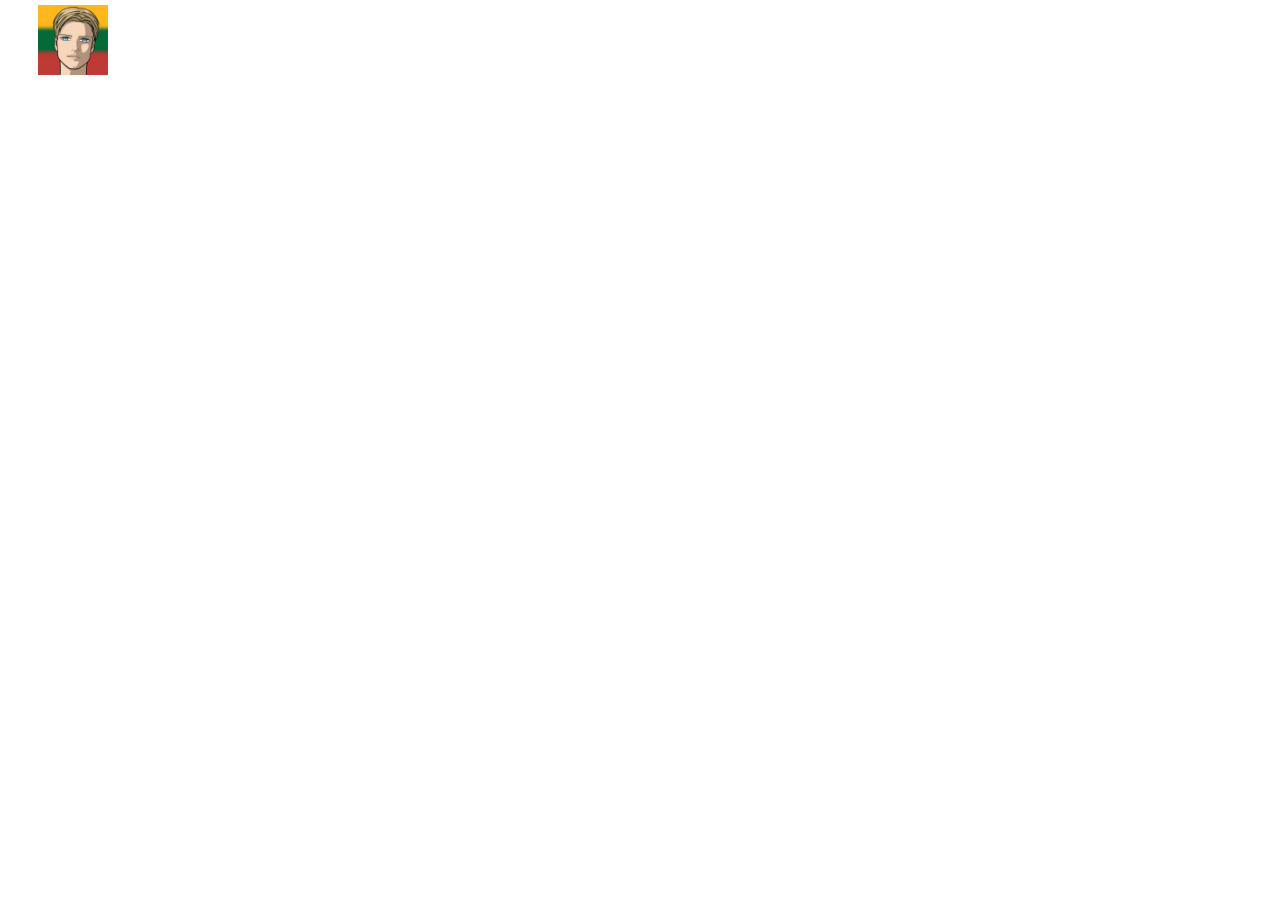
==== index.html @ 69fc0787 "Add files via upload" ====
<!DOCTYPE html>
<html lang="en">
    <head>
        <meta charset="UTF-8">
        <meta http-equiv="X-UA-Compatible" content="IE=edge">
        <meta name="viewport" content="width=device-width, initial-scale=1.0">
        <title>Video</title>
        <link rel="preconnect" href="https://fonts.googleapis.com">
        <link rel="preconnect" href="https://fonts.gstatic.com" crossorigin>
        <link href="https://fonts.googleapis.com/css2?family=Spartan:wght@100;500&display=swap" rel="stylesheet">
        <link rel="stylesheet" href="styles.css">
        <script defer src="activePage.js"></script>
    </head>
    <body>
        <!-- Banner -->
                <!--
                    To use a video as your background, set data-video to the name of your video without
                    its extension (eg. images/banner). Your video must be available in both .mp4 and .webm
                    formats to work correctly. see fullmotion html.
                -->

        <!-- Navbar Section. A navbar that collapses into 3 lines when the window is dragged small, navbar__container is primary-header in video, adding "flex" makes it so i dont have to add in css--> 
        <nav class="navbar">
            <header class="navbar__indexcontainer flex">
                <div>
                    <a href="/"><img src="images/jj-logo.avif" class="navbar__logo"></a>
                </div>
                <!--The three horizontal bars. we type id="mobile-menu" so it can be targeted with java script-->
                <div class="navbar__toggle" id="mobile-menu">
                    <span class="bar"></span>
                    <span class="bar"></span>
                    <span class="bar"></span>
                </div>

                <!--A list of the navbar links, primary-navigation in video, class ff sans in vid  is navbar__links-->
                <ul class="navbar__menu flex">
                    <li class="navbar__item">
                        <a href="/" class="navbar__links">Video</a>
                    </li>
                    <li class="navbar__item">
                        <a href="/photo" class="navbar__links">Photo</a>
                    </li>
                    <li class="navbar__item">
                        <a href="/design" class="navbar__links">Design</a>
                    </li>
                    <li class="navbar__item">
                        <a href="/illustration" class="navbar__links">Illustration</a>
                    </li>
                    <li class="navbar__item">
                        <!--target attribute opens the tos in a new tab-->
                        <a href="https://jjglaser.gumroad.com" target="_blank" rel="noopener" rel="norefer" class="navbar__shop">Shop</a>
                    </li>
                    <li class="navbar__btn">
                        <a href="/contact" class="button">Contact</a>
                    </li> 
                </ul>
                
            </header>
        </nav>
        
        
        <!-- Hero section. This is the main meat of the page below the navbar -->
        <div class="main">
            <h1>Editing | Compositing | VFX | Cinematography</h1>
            <!--<h2>Editing | Compositing | VFX | Cinematography</h2>-->
            <div class="main__container">
                <!--background my plexus video-->
                <video autoplay loop muted plays-inline class="back-video">
                    <source src="images/floating_polygons_HEVC.mp4" type="video/mp4">
                </video>
                <!-- paste the video thumbnail links in here -->
                <div class="box">
                    <!--On click call the popup-video class-->
                    <div class="video__container">
                        <iframe width="560" height="315" src="https://www.youtube.com/embed/7grDRayuvCU" title="YouTube video player" frameborder="0" allow="accelerometer; autoplay; clipboard-write; encrypted-media; gyroscope; picture-in-picture" allowfullscreen></iframe>
                    </div>    
                </div>

                <div class="box">
                    <div class="video__container">
                        <iframe width="560" height="315" src="https://www.youtube.com/embed/eiJegeHENv4" title="YouTube video player" frameborder="0" allow="accelerometer; autoplay; clipboard-write; encrypted-media; gyroscope; picture-in-picture" allowfullscreen></iframe>
                    </div>
                </div>

                <div class="box">
                    <div class="video__container">
                        <iframe width="560" height="315" src="https://www.youtube.com/embed/WgQt7qlrx-c" title="YouTube video player" frameborder="0" allow="accelerometer; autoplay; clipboard-write; encrypted-media; gyroscope; picture-in-picture" allowfullscreen></iframe>
                    </div>
                </div>
            </div>
        </div>
        <script src="app.js"></script>

    </body>
</html>
---- styles.css ----
@import url('https://fonts.googleapis.com/css2?family=Spartan:wght@100;500&display=swap');
*
{
    box-sizing: border-box;
    margin: 0;
    padding: 0;
    font-family: 'Spartan', sans-serif;
}

/*to remove white bleed on right of page when page hits 55em tablet mode*/
body,html {
    overflow-x: hidden;
}

/* Contact page */
.contact {
    width: 100%;
    position: relative;
    min-height: 100vh;
    display: flex;
    justify-content: center;
    align-items: center;
    flex-direction: column;
    /*use the paper image in Overlay or Soft Light mode ontop of a dark grey background*/
    background-image: url(images/Kyle_Paper_Dark.avif);
    background-color: #666;
    background-blend-mode: soft-light;
    background-repeat: repeat;
    /*z-index is like layers in photoshop. The lower the number the lower down the layer is.
    setting 2 is lower than the navbar drop down menu of 99. Good, no overlaping elements.*/
    z-index: 2;
    padding: 3% 8%;
    margin: 0;
    overflow: auto;
}

.contact .content {
    max-width: 50em;
    text-align: center;
}

.contact .content h2 {
    font-size: 2.2em;
    font-weight: 500;
    color: #fff;
    margin-bottom: 30px;
}

.contact .content p {
    font-weight: 400;
    color: #fff;
    text-align: left;
    /* spacing between paragraphs */
    margin-bottom: 30px; 
    /* letter-spacing: 1px; */
}

/* the container for the contact form */
.container {
    width: 100%;
    max-width: 50em;
    /*min-width: 25em;*/
    /*padding: 0 3%;*/
    margin: 0;
    height: 500px;
    z-index: 5;
    display: grid;
    grid-template-columns: repeat(2, 1fr);
}

.icon {
    color: #fff;
    transition: color 0.2s;
    font-size: 25px;
    text-decoration: none;
}

.iconbox {
    margin: 0.5rem 0 0.5rem 0.5rem;
}

.icon:hover {
    color: rgba(0, 0, 0, 0.4);
}

.container .contactInfo .box .icon {
    min-width: 60px;
    height: 40px;
    justify-content: center;
    align-items: center;
}

/*
.container .contactInfo img {
    width: 7em;
    margin-left: 5rem;
    margin-top: 0;
}
*/

.container .contactInfo {
    background-image: url(images/jj-logo.avif);
    background-position: top;
    background-size: contain;
    background-repeat: no-repeat;
    height: 95%;
    width: 95%;
    /*
    aspect-ratio: 1/1;
    object-fit: contain;
    object-position: center;
    padding: 0;
    */
}

.contactForm {
    position: relative;
}

.contactForm .inputBox {
    position: relative;
    width: 100%;
    margin-top: 10px;
}

.contactForm .inputBox p{
    color: #fff;
}

.contactForm .inputBox .tos{
    color: #4837ff;
}

/*TOS*/
.mainTOS{
    background-image: url(images/Kyle_Paper_Dark.avif);
    background-color: #666;
    background-blend-mode: soft-light;
    background-repeat: repeat;
    min-height: 100vh;
}

.mainTOS .containerTOS{
    /* min-width: 400px; */
    /*
    max-width: 50%;
    min-width: 0%;
    */
    /*
    aspect-ratio: 1/1;
    */
    max-width: 80em;
    margin: 0 auto;
    padding: 2rem 3%;
}

.mainTOS .containerTOS h1{
    color: #fff;
    font-size: 1rem;
    letter-spacing: 2px;
    margin-bottom: 10px;
}
.mainTOS .containerTOS h2{
    color: #fff;
    font-size: 1rem;
    letter-spacing: 2px;
    margin-bottom: 10px;
}
.mainTOS .containerTOS h3{
    color: #fff;
    font-size: 1rem;
    letter-spacing: 2px;
    margin-bottom: 10px;
}

.mainTOS .containerTOS h4{
    color: #fff;
    font-size: 1rem;
    letter-spacing: 2px;
    margin-bottom: 10px;
}

.mainTOS .containerTOS h5{
    color: #fff;
    font-size: 1rem;
    letter-spacing: 2px;
    margin-bottom: 10px;
}

/*vertical spacing between list items (the bullet points*/
.mainTOS .containerTOS li{
    margin: 10px 0;
}

.mainTOS .containerTOS .tos-section1{
    font-weight: 400;
    color: #fff;
    text-align: left;
    /* spacing between paragraphs */
    margin-bottom: 30px; 
    /* letter-spacing: 1px; */
    margin-left: 30px;
}
.mainTOS .containerTOS .tos-section2{
    font-weight: 400;
    color: #fff;
    text-align: left;
    /* spacing between paragraphs */
    margin-bottom: 30px; 
    /* letter-spacing: 1px; */
    margin-left: 30px;
}
.mainTOS .containerTOS .tos-section3{
    font-weight: 400;
    color: #fff;
    text-align: left;
    /* spacing between paragraphs */
    margin-bottom: 30px; 
    /* letter-spacing: 1px; */
    margin-left: 30px;
}

.mainTOS .containerTOS .tos-section4{
    font-weight: 400;
    color: #fff;
    text-align: left;
    /* spacing between paragraphs */
    margin-bottom: 30px; 
    /* letter-spacing: 1px; */
    margin-left: 30px;
}

.mainTOS .containerTOS .tos-section5{
    font-weight: 400;
    color: #fff;
    text-align: left;
    /* spacing between paragraphs */
    margin-bottom: 30px; 
    /* letter-spacing: 1px; */
    margin-left: 30px;
}



/* still need to set max width and min width like neenkin */
.contactForm .inputBox input,
.contactForm .inputBox textarea {
    width: 100%;
    padding: 5px 0;
    font-size: 16px;
    margin: 10px 0;
    outline: none;
    resize: none;
    border-radius: 4px;
    border: none;
}

.contactForm .inputBox span {
    position: absolute;
    left: 0;
    padding: 5px 0;
    font-size: 16px;
    margin: 10px 0;
    pointer-events: none;
    transition: 0.5s;
    color: #666;
}

/* style of the submit button */
form .inputBox button {
    padding: 15px;
    color: #fff;
    cursor: pointer;
    font-size: 18px;
    margin: 20px auto 0;
    border-radius: 6px;
    border: 2px solid#fff;
    background: none;
}

form .inputBox button:hover {
    background: #4837ff;
    transition: all 0.3s ease;
}



/* Navigation bar */
/*class navbar doesn not appear to be in the video, his starts at a navbar container*/
.navbar {
    position: sticky;
    top: 0;
    z-index: 999;
}

/*its being aligned to top of contact rather thatn actual center fix this*/
.navbar__container {
    justify-content: space-between;
    align-items: center;
    background: #131313;
    padding: 0 3%;
}

.navbar__indexcontainer{
    justify-content: space-between;
    align-items: center;
    background: transparent;
    padding: 0 3%;
}

.navbar__menu {
    list-style: none;
    padding: 0;
    margin: 0;
    align-items: center;
}

.navbar__menu a{
    text-decoration: none;
    
}

/*equivalent to class "active" in guys video"
.navbar__item {
    /*
    height: 40px;
}
*/
.flex{
    display: flex;
    gap: var(--gap, 1rem);
}

.navbar__logo{     
   
    /*display flex and align items not working if it does padding top will be not needed*/
    margin: 0 auto;
    cursor: pointer;
    width: 70px;
    padding-top: 5px; 
    
    /*the 3 lines below are currently not working (doing nothing).
    align-items: center;
    justify-content: center;
    object-position: center;
    */
}

/*use this class only to style the font/text*/
.navbar__links {
    color:#fff;
    font-size: 1.2em; 
}

/*use this class only to style the font/text*/
.navbar__shop {
    color:#fff;
    font-size: 1.2em; 
}

/*underline active link YT: https://youtu.be/JkuiKeNS2mg just need to make sure i have the class in my activePage.js called "active"*/
a:is(:link, :active, :visited).active {   
    text-decoration: underline #4837ff 0.15rem;
    text-underline-offset: 0.5rem;
}

/*
.active {
    color: #4837ff;
}    
*/

/* targeting the class of current that is inside the class of nav */
.navbar__menu .current {
    background-color: #4837ff;
}

/* The button is just for the Contact link */
.navbar__btn {
    display: flex;
    justify-content: center;
    align-items: center;
    margin-right: auto;
    padding: 0;
    width: 100%;
}

.button {
    display: flex;
    justify-content: center;
    align-items: center;
    text-decoration: none;
    padding: 10px 20px;
    height: 100%;
    width: 100%;
    font-size: 1.2em;
    outline: none;
    border: 2px solid#fff;
    border-radius: 6px;
    color: #fff;
}

.button:hover {
    background: #4837ff;
    transition: all 0.3s ease;
}

/* .navbar__links:hover {} */

/* Entering and styling all the subclasses ".navbar__..." of the nav class="navbar" */
/* when width of window hits 960px actually lets put 55em for tablet mode the following classes are triggered */
@media screen and (max-width: 55em) {
    .navbar__container {
        display: flex;
        justify-content: space-between;
        height: 80px;
        z-index: 1;
        width: 100%;
        /*
        max-width: 1300px;
        padding: 0;*/
    }

    /* navbar hamburger drops downwards to reveal the links */
    .navbar__menu {
        display: grid;
        grid-template-columns: auto;
        margin: 0;
        width: 100%;
        position: absolute;
        top: -1000px;
        opacity: 0;
        transition: all 0.5s ease;
        /*height: 50vh;*/
        height: 34rem;
        z-index: -1;
        background: #131313;
    }
    /* guy says this is the java script that triggers the drop down */
    .navbar__menu.active {
        /* delete the backgorund color line of code */
        background: #131313;
        top: 100%;
        opacity: 1;
        transition: all 0.5s ease;
        z-index: 99;
        /*height: 50vh;*/
        height: 33rem;
        font-size: 1.6rem;
    }

    .navbar__toggle .bar {
        width: 25px;
        height: 3px;
        margin: 5px auto;
        transition: all 0.3s ease-in-out;
        background: #fff;
    }

    .navbar__item {
        width: 100%;
    }

    .navbar__links {
        text-align: center;
        padding: 1rem;
        width: 100%;
        display: table;
    }

    .navbar__shop {
        text-align: center;
        padding: 1rem;
        width: 100%;
        display: table;
    }

    .navbar__logo{     
        
        Padding: 5px auto;
    }

    #mobile-menu {
        position: absolute;
        top: 20%;
        right: 5%;
        transform: translate(5%, 20%);
    }

    .navbar__btn {
        padding-bottom: 2rem;
    }

    .button {
        display: flex;
        justify-content: center;
        align-items: center;
        width: 80%;
        height: 80px;
        margin: 0;
    }

    .navbar__toggle .bar {
        display: block;
        cursor: pointer;
    }

    /* first bar opacity to zero the 2nd two bars of the 3 bar nav hamburger rotate 45 degrees into an X position after clicked */
    #mobile-menu.is-active .bar:nth-child(2) {
        opacity: 0;
    }

    #mobile-menu.is-active .bar:nth-child(1) {
        transform: translateY(8px) rotate(45deg);
    }

    #mobile-menu.is-active .bar:nth-child(3) {
        transform: translateY(-8px) rotate(-45deg);
    }

    /*what to do for CONTACT when width of window hits 55em width for tablet mode*/
    .container{
        grid-template-columns: 1fr;
        /*remove below line if thing break in real use by others*/
        max-width: 25em;
    }

    .contactInfo:before {
        bottom: initial;
        top: -75px;
        right: 65px;
        transform: scale(0.95);
    }

    .contactForm:before{
        top: -13px;
        left: initial;
        right: 70px;
    }
}

/* Hero section CSS */
/* .main targets the "main" class here we do a grid of images*/

/*completely commented out prevously
.main {
    /* the paper texture I have in the image folder
    background-color: #666;
    background-blend-mode: soft-light;
    mix-blend-mode: overlay;
    background-image: url(images/Kyle_Paper_Dark.jpg);
    background-repeat: repeat;*/
    /*make gallery in center of the page with 2 rem padding top and bottom, 8% padding on left and right side
    place-items: center; 
}
*/

/* contains each box class in a responsive grid uncomment if below does not work*/
.main__container {
    
    display: grid;
    /* gap between columns */
    grid-gap: 1rem;
    /* calculate rows and columns based on space to not let boxes be smaller than 240px */
    grid-template-columns: repeat(auto-fit, minmax(360px, 1fr));
    z-index: 1;
    /*fix this padding or margin so that spacing is even on top bottom and left and right.*/
    margin: 0 auto;
    padding: 3% 3%;
    /*place-content: center; */
}

/*trying out*
.main .main__container{
    display: grid;
    grid-template-columns: repeat(auto-fit, minmax(360px, 1fr));
    grid-gap: 1rem;
    align-items: center;
    justify-content: center;
}
*/

/*background plexus video*/
.back-video{
    /*position: fixed instead of absolute allows the bg video to move down to fit the screen as I scroll in tablet mode*/
    position: fixed;
    right: 0;
    bottom: 0;
    z-index: -1;
}

@media (min-aspect-ratio: 16/9){
    .back-video{
        width: 100%;
        height: auto;
    }
}

@media (max-aspect-ratio: 16/9){
    .back-video{
        width: auto;
        height: 100%;
    }
}

.main h1 {
    font-size: 1.5em;
    font-weight:400;
    /*mix-blend-mode: color;*/
    padding-top: 0.75rem;
    padding-left: 7%;
    color: #fff;
    /*color: #0055FF;*/
    /*text-shadow: 0.025em, 0.025em, 0, white;*/
}
/*
.main h2 {
    font-size: 1.7em;
    font-weight: 500;
    padding-top: 0.75rem;
    padding-left: 7%;
    z-index: 1;
    color: transparent;
    /*text-shadow: 3px, 3px, 0, white;
    -webkit-text-stroke: 0.01em #fff;
    position: absolute;
    /*position: absolute; allows me to place an item exactly where i specify it thus letting me overlap 2 elements
}
*/
.box {
    margin: 0;
}

/*not used anymore
.box__link {
    position: relative;
    display: block;
    width: 100%;
    height: 100%;
    overflow: hidden;
}

.box__image {
    width: 100%;
    height: 100%;
    object-fit: cover;
}

/* ..makes this invisible until it is hovered 
.box__inner {
    position: absolute;
    top: 0;
    bottom: 0;
    left: 0;
    right: 0;
    display: flex;
    flex-direction: column;
    /* align-items: ; 
    justify-content: left;
    padding: 0.25rem;
    opacity:0;
    pointer-events: none;
    transition: opacity 0.2s;
    color: #fff;

    background: rgba(0, 0, 0, 0.4);
}

/* when the box link is hovered, show the box__inner 
.box__link:hover .box__inner {
    opacity: 1;
}
*/

/* make iframe scale properly as i drag resize webpage*/
.video__main {
    max-width: 60%;
    display: block;
    margin: auto;
    /* margin-top: 100px;  */
}

.video__container {
    position: relative;
    padding-bottom: 56.25%;
    /* height: 0; */
}
.video__container iframe {
    /* theses settings say let video fit in the full size of the video__ container. */
    position: absolute;
    left: 0px;
    top: 0px; 
    right:0px;
    bottom: 0px;
    /* make the iframe video 100% of the size of video__container */
    height: 100%;
    width: 100%; 
    /* height: inherit;  */
}
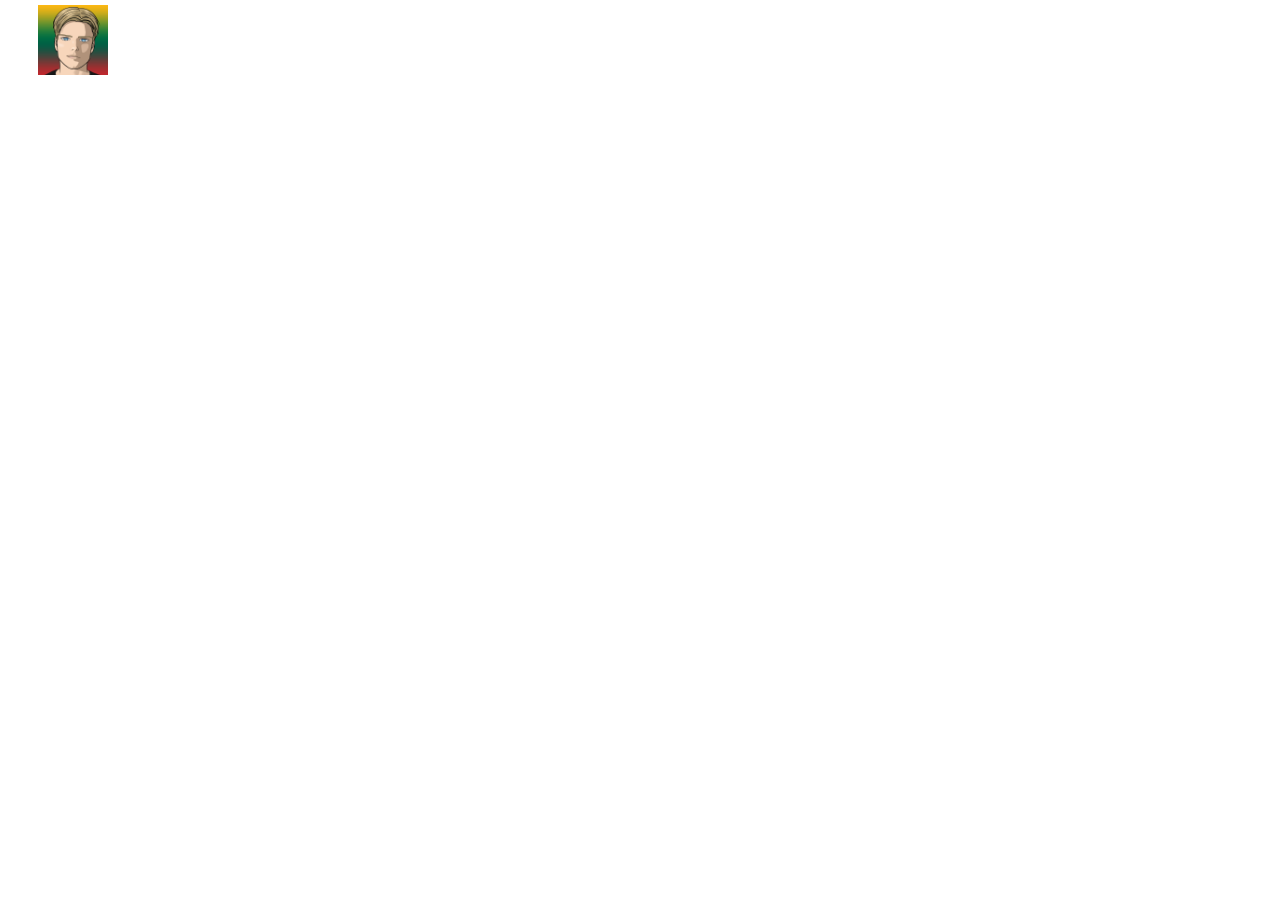
==== commit 851ae6e9: "Add files via upload" ====
--- a/index.html
+++ b/index.html
@@ -64,27 +64,36 @@
             <h1>Editing | Compositing | VFX | Cinematography</h1>
             <!--<h2>Editing | Compositing | VFX | Cinematography</h2>-->
             <div class="main__container">
-                <!--background my plexus video-->
+                <!--background my plexus video. An image is displayed instead of video if old devices do not support VP9 video-->
+                <video autoplay loop muted plays-inline class="back-video" poster="images/floating_polygons.avif">
+                    <source src="images/floating_polygons_VP9.webm" type="video/webm" />
+                    <img src="images/floating_polygons.avif" />
+                </video>
+
+                <!--
                 <video autoplay loop muted plays-inline class="back-video">
-                    <source src="images/floating_polygons_HEVC.mp4" type="video/mp4">
+                    <source src="images/floating_polygons_VP9.webm" type="video/webm">
                 </video>
+                -->
+
                 <!-- paste the video thumbnail links in here -->
                 <div class="box">
-                    <!--On click call the popup-video class-->
+                    <!--On hover call the ... class. ?rel=0 at the end of the url disables recommended video's. Excellent.-->
                     <div class="video__container">
-                        <iframe width="560" height="315" src="https://www.youtube.com/embed/7grDRayuvCU" title="YouTube video player" frameborder="0" allow="accelerometer; autoplay; clipboard-write; encrypted-media; gyroscope; picture-in-picture" allowfullscreen></iframe>
+                        <!--<img src="illustrationImages/img-4.avif">-->
+                        <iframe width="560" height="315" src="https://www.youtube.com/embed/7grDRayuvCU?rel=0" title="YouTube video player" frameborder="0" allow="accelerometer; autoplay; clipboard-write; encrypted-media; gyroscope; picture-in-picture" allowfullscreen></iframe>
                     </div>    
                 </div>
 
                 <div class="box">
                     <div class="video__container">
-                        <iframe width="560" height="315" src="https://www.youtube.com/embed/eiJegeHENv4" title="YouTube video player" frameborder="0" allow="accelerometer; autoplay; clipboard-write; encrypted-media; gyroscope; picture-in-picture" allowfullscreen></iframe>
+                        <iframe width="560" height="315" src="https://www.youtube.com/embed/EJhFi9T1_sc?rel=0" title="YouTube video player" frameborder="0" allow="accelerometer; autoplay; clipboard-write; encrypted-media; gyroscope; picture-in-picture" allowfullscreen></iframe>
                     </div>
                 </div>
 
                 <div class="box">
                     <div class="video__container">
-                        <iframe width="560" height="315" src="https://www.youtube.com/embed/WgQt7qlrx-c" title="YouTube video player" frameborder="0" allow="accelerometer; autoplay; clipboard-write; encrypted-media; gyroscope; picture-in-picture" allowfullscreen></iframe>
+                        <iframe width="560" height="315" src="https://www.youtube.com/embed/WgQt7qlrx-c?rel=0" title="YouTube video player" frameborder="0" allow="accelerometer; autoplay; clipboard-write; encrypted-media; gyroscope; picture-in-picture" allowfullscreen></iframe>
                     </div>
                 </div>
             </div>
--- a/styles.css
+++ b/styles.css
@@ -10,12 +10,14 @@
 /*to remove white bleed on right of page when page hits 55em tablet mode*/
 body,html {
     overflow-x: hidden;
-}
-
-/* Contact page */
+    margin: 0;
+}
+
+/* Contact page *FIX: only in tablet mode the background leaves a tiny margin*/
 .contact {
     width: 100%;
-    position: relative;
+    position: absolute;
+    top: 0;
     min-height: 100vh;
     display: flex;
     justify-content: center;
@@ -29,9 +31,7 @@
     /*z-index is like layers in photoshop. The lower the number the lower down the layer is.
     setting 2 is lower than the navbar drop down menu of 99. Good, no overlaping elements.*/
     z-index: 2;
-    padding: 3% 8%;
-    margin: 0;
-    overflow: auto;
+    padding: 7rem 8%;
 }
 
 .contact .content {
@@ -288,7 +288,7 @@
 /* Navigation bar */
 /*class navbar doesn not appear to be in the video, his starts at a navbar container*/
 .navbar {
-    position: sticky;
+    position: sticky; /*if encounter problems put position relative*/
     top: 0;
     z-index: 999;
 }
@@ -320,16 +320,11 @@
     
 }
 
-/*equivalent to class "active" in guys video"
-.navbar__item {
-    /*
-    height: 40px;
-}
-*/
 .flex{
     display: flex;
     gap: var(--gap, 1rem);
 }
+
 
 .navbar__logo{     
    
@@ -362,8 +357,24 @@
 a:is(:link, :active, :visited).active {   
     text-decoration: underline #4837ff 0.15rem;
     text-underline-offset: 0.5rem;
-}
-
+    /*below lines are for safari only*/
+    -webkit-text-decoration: underline;
+    -webkit-text-decoration: #4837ff;
+    -webkit-text-decoration: solid;
+    -webkit-text-decoration: 0.15rem;
+}
+
+/*making the text underline active link in a different way so all browsers support it
+a:is(:link, :active, :visited).active { 
+    content: '';  
+    background-color: #4837ff;
+    height: 0.15rem;
+    width: 100%;
+    bottom: 0.15rem;
+    position: absolute;
+    left: 0;
+}
+*/
 /*
 .active {
     color: #4837ff;
@@ -407,46 +418,67 @@
 
 /* .navbar__links:hover {} */
 
+
+
 /* Entering and styling all the subclasses ".navbar__..." of the nav class="navbar" */
 /* when width of window hits 960px actually lets put 55em for tablet mode the following classes are triggered */
 @media screen and (max-width: 55em) {
+    /*dont need this in here even. It currently does nothing
     .navbar__container {
-        display: flex;
+        /*
         justify-content: space-between;
         height: 80px;
         z-index: 1;
         width: 100%;
         /*
         max-width: 1300px;
-        padding: 0;*/
+        padding: 0;
+        margin: 0;
     }
 
     /* navbar hamburger drops downwards to reveal the links */
     .navbar__menu {
         display: grid;
         grid-template-columns: auto;
-        margin: 0;
+     
         width: 100%;
-        position: absolute;
-        top: -1000px;
-        opacity: 0;
+        /*position: absolute; used to have this*/
+        position: fixed;
+        top: -100vh;
+        opacity: 1;
         transition: all 0.5s ease;
-        /*height: 50vh;*/
-        height: 34rem;
+        height: 100vh;
+        /*height: 32.25rem;*/
+        font-size: 1.4em;
         z-index: -1;
         background: #131313;
-    }
-    /* guy says this is the java script that triggers the drop down */
+        padding-top: 0; 
+        padding-bottom: 0;
+    }
+    /* guy says this is the java script that triggers the drop down. Try to prevent 3% margin and drop down zindex problem due to setting position absolute*/
     .navbar__menu.active {
-        /* delete the backgorund color line of code */
+        /* delete the background color line of code */
         background: #131313;
-        top: 100%;
+        
+        top: 0;
+        padding-top: 20%; 
+        padding-bottom: 30%;
         opacity: 1;
         transition: all 0.5s ease;
-        z-index: 99;
-        /*height: 50vh;*/
-        height: 33rem;
-        font-size: 1.6rem;
+        z-index: -1;
+        height: 100vh;
+        /*height: 32.25rem;*/
+        font-size: 1.4em;
+        
+        /*display:table;*/
+        /*not working for go vertically in center cant figure out why. if i dont put display table the objects flex across 100vh*/
+        object-position: center;
+    }
+
+    /*make body of page unscrollable when mobile drop down is visible*/
+    .lock-scroll {
+        /*position: fixed;*/
+        overflow-y: hidden;
     }
 
     .navbar__toggle .bar {
@@ -459,18 +491,19 @@
 
     .navbar__item {
         width: 100%;
+        margin-bottom: 0.5em;
     }
 
     .navbar__links {
         text-align: center;
-        padding: 1rem;
+        padding: 0.2em;
         width: 100%;
         display: table;
     }
 
     .navbar__shop {
         text-align: center;
-        padding: 1rem;
+        padding: 0.25rem;
         width: 100%;
         display: table;
     }
@@ -478,7 +511,9 @@
     .navbar__logo{     
         
         Padding: 5px auto;
-    }
+        z-index: 9;
+    }
+
 
     #mobile-menu {
         position: absolute;
@@ -488,14 +523,14 @@
     }
 
     .navbar__btn {
-        padding-bottom: 2rem;
+        padding-bottom: 0;
     }
 
     .button {
         display: flex;
         justify-content: center;
         align-items: center;
-        width: 80%;
+        width: 50%;
         height: 80px;
         margin: 0;
     }
@@ -517,6 +552,7 @@
     #mobile-menu.is-active .bar:nth-child(3) {
         transform: translateY(-8px) rotate(-45deg);
     }
+
 
     /*what to do for CONTACT when width of window hits 55em width for tablet mode*/
     .container{
@@ -525,18 +561,12 @@
         max-width: 25em;
     }
 
-    .contactInfo:before {
-        bottom: initial;
-        top: -75px;
-        right: 65px;
-        transform: scale(0.95);
-    }
-
-    .contactForm:before{
-        top: -13px;
-        left: initial;
-        right: 70px;
-    }
+    /*see why background is not long enough to see send button. It is ONLY in tablet mode so only adjust the below
+    I beleive I need the button to have paddingon the bottom possibly
+    .contact {
+        /*overflow: hidden;
+    }
+    */
 }
 
 /* Hero section CSS */
@@ -570,7 +600,7 @@
     /*place-content: center; */
 }
 
-/*trying out*
+/*trying out would stil be very nice to get to work.*
 .main .main__container{
     display: grid;
     grid-template-columns: repeat(auto-fit, minmax(360px, 1fr));
@@ -631,7 +661,7 @@
     margin: 0;
 }
 
-/*not used anymore
+/*not used anymore. use for avif moving image
 .box__link {
     position: relative;
     display: block;
@@ -672,6 +702,23 @@
 }
 */
 
+/* video moving avifs
+
+.video__container img{
+    width: 100%;
+    height: 100%;
+    object-fit: cover;
+    /*position: absolute;
+    object-position: 50% 50%;
+}
+*/
+/* when the box or video__container link is hovered, show iframe
+.video__container img:hover {
+    opacity: 0;
+    transition: opacity 0.2s;
+}
+
+
 /* make iframe scale properly as i drag resize webpage*/
 .video__main {
     max-width: 60%;
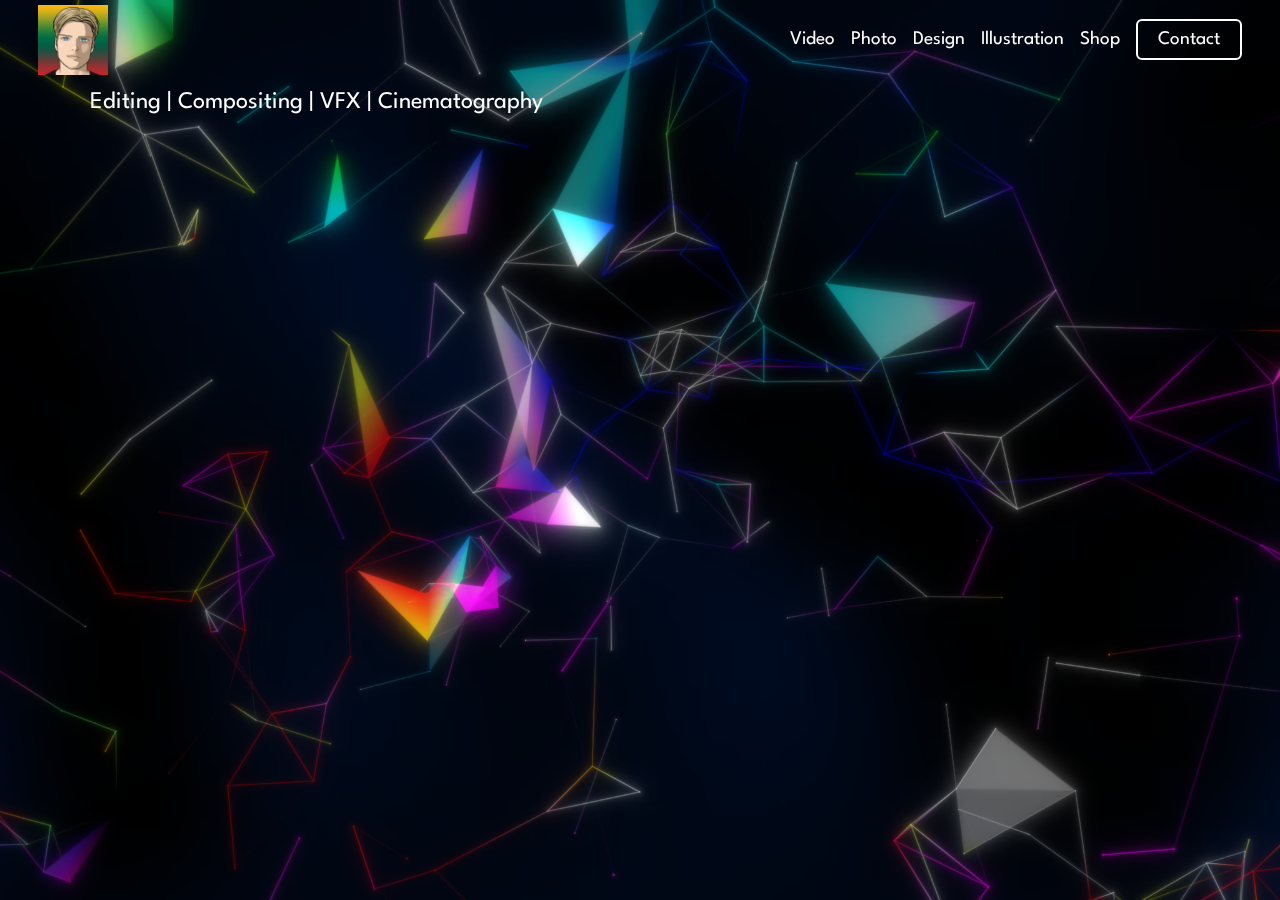
==== commit 342bd377: "Update index.html" ====
--- a/index.html
+++ b/index.html
@@ -87,7 +87,7 @@
 
                 <div class="box">
                     <div class="video__container">
-                        <iframe width="560" height="315" src="https://www.youtube.com/embed/EJhFi9T1_sc?rel=0" title="YouTube video player" frameborder="0" allow="accelerometer; autoplay; clipboard-write; encrypted-media; gyroscope; picture-in-picture" allowfullscreen></iframe>
+                        <iframe width="560" height="315" src="https://youtu.be/EFZ8dMvG8Zs?si=ZgAPebkNzfnGpQqk?rel=0" title="YouTube video player" frameborder="0" allow="accelerometer; autoplay; clipboard-write; encrypted-media; gyroscope; picture-in-picture" allowfullscreen></iframe>
                     </div>
                 </div>
 
@@ -101,4 +101,4 @@
         <script src="app.js"></script>
 
     </body>
-</html>+</html>
--- a/styles.css
+++ b/styles.css
@@ -31,7 +31,8 @@
     /*z-index is like layers in photoshop. The lower the number the lower down the layer is.
     setting 2 is lower than the navbar drop down menu of 99. Good, no overlaping elements.*/
     z-index: 2;
-    padding: 7rem 8%;
+    /*when bottom padding was only 7rem instead of 10rem I was getting white space on the bottom it was bad*/
+    padding: 7rem 8% 10rem 8%;
 }
 
 .contact .content {
@@ -242,7 +243,7 @@
 
 
 
-/* still need to set max width and min width like neenkin */
+/*  */
 .contactForm .inputBox input,
 .contactForm .inputBox textarea {
     width: 100%;
@@ -272,10 +273,11 @@
     color: #fff;
     cursor: pointer;
     font-size: 18px;
-    margin: 20px auto 0;
+    margin: 20px auto 3%;
     border-radius: 6px;
     border: 2px solid#fff;
     background: none;
+    
 }
 
 form .inputBox button:hover {
@@ -345,34 +347,45 @@
 .navbar__links {
     color:#fff;
     font-size: 1.2em; 
+    /*testing this line below*/
+    /*position: relative;*/
 }
 
 /*use this class only to style the font/text*/
 .navbar__shop {
     color:#fff;
     font-size: 1.2em; 
-}
+    /*position: relative;*/
+}
+
 
 /*underline active link YT: https://youtu.be/JkuiKeNS2mg just need to make sure i have the class in my activePage.js called "active"*/
-a:is(:link, :active, :visited).active {   
-    text-decoration: underline #4837ff 0.15rem;
+a:is(:link, :active, :visited).active {
+    /*hopefully adding the webkit prefix above the other line of code makes underline show in safari*/
+    -webkit-text-decoration: underline #4837ff 0.15rem;
+    
+            text-decoration: underline #4837ff 0.15rem;
+
     text-underline-offset: 0.5rem;
-    /*below lines are for safari only*/
-    -webkit-text-decoration: underline;
-    -webkit-text-decoration: #4837ff;
-    -webkit-text-decoration: solid;
-    -webkit-text-decoration: 0.15rem;
-}
-
-/*making the text underline active link in a different way so all browsers support it
+    
+    /*
+    -webkit-text-decoration-line: underline;
+    text-decoration-line: underline;/*alternatively since safari des not support text-decoration-style
+    text-decoration-color: #4837ff;
+    text-decoration-thickness: 0.15rem; /*thickness of underline not working
+    text-underline-offset: 0.5rem;
+    */
+}
+*/
+/*making the text underline active link in a different way so all browsers support it. Currently does not work when it should.
 a:is(:link, :active, :visited).active { 
-    content: '';  
-    background-color: #4837ff;
+    content: '';
     height: 0.15rem;
-    width: 100%;
-    bottom: 0.15rem;
+    width: 100%;  
+    background: #4837ff;
     position: absolute;
     left: 0;
+    bottom: -0.5rem;
 }
 */
 /*
@@ -444,7 +457,7 @@
         width: 100%;
         /*position: absolute; used to have this*/
         position: fixed;
-        top: -100vh;
+        top: -100vh; /*can try svh if problems on ipad, or dvh*/
         opacity: 1;
         transition: all 0.5s ease;
         height: 100vh;
@@ -454,6 +467,8 @@
         background: #131313;
         padding-top: 0; 
         padding-bottom: 0;
+        /*see if this below line stops the background scroll when the drop down is open*/
+        overscroll-behavior: contain;
     }
     /* guy says this is the java script that triggers the drop down. Try to prevent 3% margin and drop down zindex problem due to setting position absolute*/
     .navbar__menu.active {
@@ -476,8 +491,14 @@
     }
 
     /*make body of page unscrollable when mobile drop down is visible*/
-    .lock-scroll {
-        /*position: fixed;*/
+    .scrollable {
+        overflow-y: scroll;
+        height: 200px;
+        background: #f8d0e6;
+        padding: 40px; 
+    }
+
+    .disable-scroll {
         overflow-y: hidden;
     }
 
@@ -514,7 +535,7 @@
         z-index: 9;
     }
 
-
+    /*this is just the three horizontal bars*/
     #mobile-menu {
         position: absolute;
         top: 20%;
@@ -533,6 +554,7 @@
         width: 50%;
         height: 80px;
         margin: 0;
+       
     }
 
     .navbar__toggle .bar {
@@ -551,6 +573,12 @@
 
     #mobile-menu.is-active .bar:nth-child(3) {
         transform: translateY(-8px) rotate(-45deg);
+    }
+
+    /*trying to prevent scroll when drop down bars are clicked on. note is not working because the overflow of mobile menue 
+    is not the same as the overflow of the entire page*/
+    #mobile-menu.lock-scroll {
+        overflow-y: hidden;
     }
 
 
